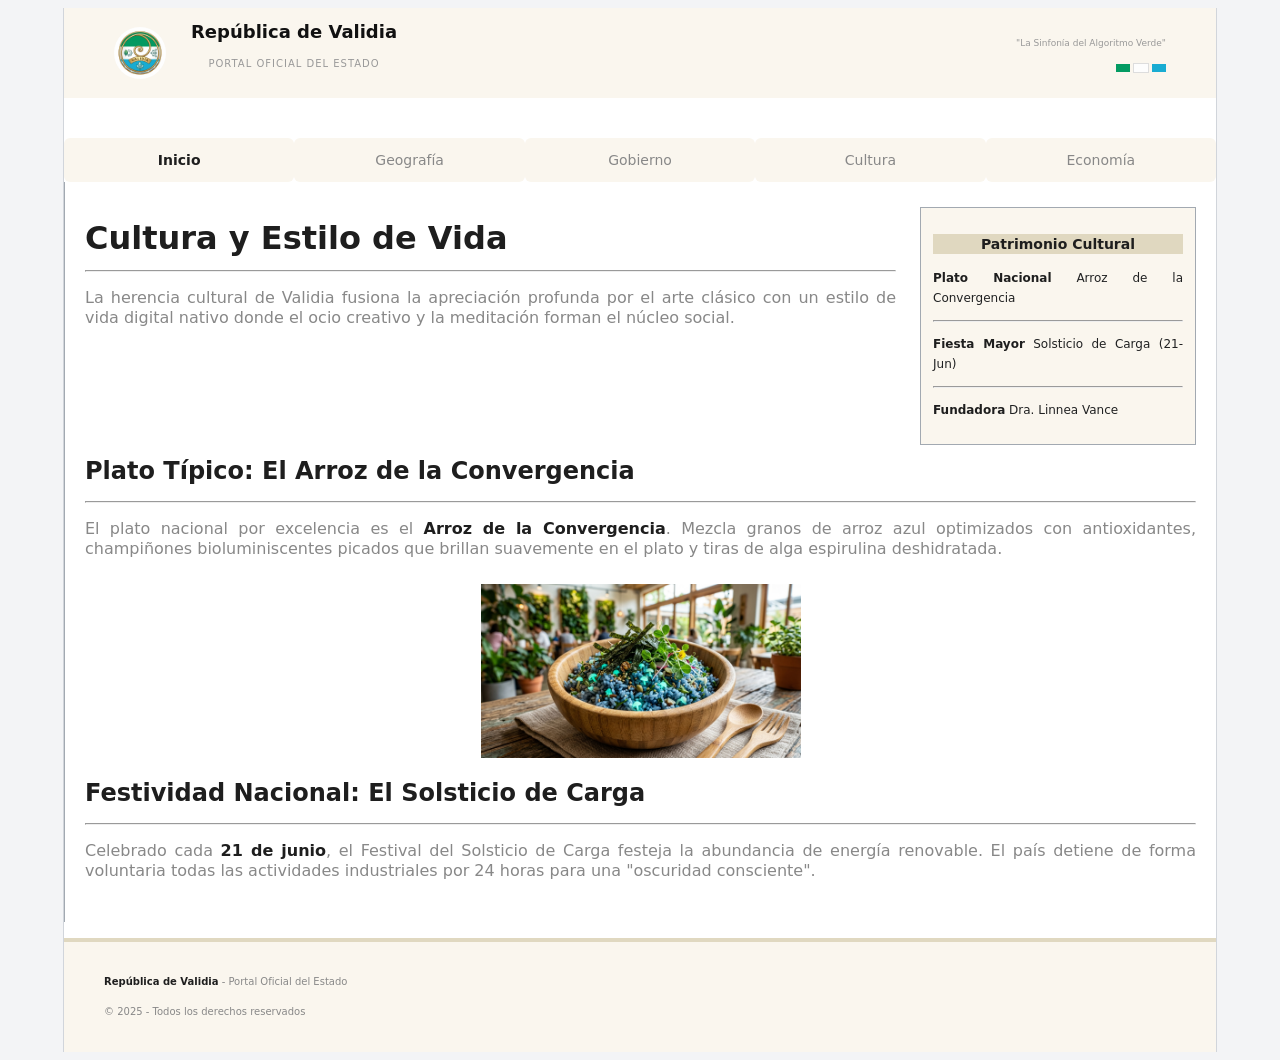
==== culture.html @ 1cc594e9 "merged dev with feature/index culture" ====
<!DOCTYPE html>
<html lang="es">
<head>
    <meta charset="UTF-8">
    <meta name="viewport" content="width=device-width, initial-scale=1.0">
    <link rel="stylesheet" href="styles/styles.css">
    <link rel="stylesheet" href="styles/indexCulture.css">
    <title>Proyecto: Imaginary Country</title>
</head>

<body>

    <div class="containerMain"> 

        <header class="header">

            <div class="logo">
                <img src="images/validiaCoat.png" alt="Logo de la República de Validia">
            </div>

            <div class="info">
                <h1>República de Validia</h1>
                <p>PORTAL OFICIAL DEL ESTADO</p>
            </div>

            <div class="derecha">
                <span>"La Sinfonía del Algoritmo Verde"</span>
                <div class="bandera">
                    <span></span>
                    <span></span>
                    <span></span>
                </div>
            </div>

        </header>

        

            <nav class="navBar">
                <a href="index.html" class="item"> <span class="highlight">Inicio</span> </a>
                <a href="geography.html" class="item">Geografía</a>
                <a href="gov.html" class="item">Gobierno</a>
                <a href="culture.html" class="item">Cultura</a>
                <a href="economy.html" class="item">Economía</a>
            </nav>


            <main>

                <div class="infobox">
            <h3 class="highlight">Patrimonio Cultural</h3>
            <p><span class="highlight">Plato Nacional</span> Arroz de la Convergencia</p>
            <hr>
            <p><span class="highlight">Fiesta Mayor</span> Solsticio de Carga (21-Jun)</p>
            <hr>
            <p><span class="highlight">Fundadora</span> Dra. Linnea Vance</p>
            </div>

            <h1>
                <span class="highlight">Cultura y Estilo de Vida</span>
            </h1>
        
            <hr>
        
            <p>
                La herencia cultural de Validia fusiona la apreciación profunda por el arte clásico con un estilo de vida digital nativo donde el ocio creativo y la meditación forman el núcleo social.
            </p>
        
            <h2>
                <span class="highlight">Plato Típico: El Arroz de la Convergencia</span>
            </h2>
        
            <hr>
        
            <p>
                El plato nacional por excelencia es el <span class="highlight">Arroz de la Convergencia</span>. Mezcla granos de arroz azul optimizados con antioxidantes, champiñones bioluminiscentes picados que brillan suavemente en el plato y tiras de alga espirulina deshidratada.
            </p>
        
            <img class="typicalDish" src="images/typicalDish.png" alt="Un tazón de madera con arroz de color azul brillante, decorado con algas nori, brotes verdes y pequeños hongos bioluminiscentes, sobre una mesa rústica.">
        
            <h2>
                <span class="highlight">Festividad Nacional: El Solsticio de Carga</span>
            </h2>
        
            <hr>
        
            <p>
                Celebrado cada <span class="highlight">21 de junio</span>, el Festival del Solsticio de Carga festeja la abundancia de energía renovable. El país detiene de forma voluntaria todas las actividades industriales por 24 horas para una "oscuridad consciente".
            </p>

            </main>
        

        <footer>
                <p>
                    <span class="highlight">República de Validia</span> - Portal Oficial del Estado
                </p>
                <p>
                    &copy; 2025 - Todos los derechos reservados
                </p>
        </footer>
    </div>
    
</body>
</html>
---- styles/styles.css ----
header {
    text-align: center;
    margin-bottom: 40px;
}

body {
    background-color: #f3f4f6;   
    color: #111827;               
    font-family: ui-sans-serif, system-ui, sans-serif; 
    font-size: 0.875rem;          
    line-height: 1.25rem;
    -webkit-font-smoothing: antialiased;
    -moz-osx-font-smoothing: grayscale;
}

.containerMain {
  max-width: 72rem;             /* max-w-6xl → 1152px */
  margin-left: auto;            /* mx-auto */
  margin-right: auto;
  background-color: #ffffff;    /* bg-white */
  min-height: 100vh;            /* min-h-screen */
  border-left: 1px solid #d1d5db;  /* border-x border-gray-300 */
  border-right: 1px solid #d1d5db;
  display: flex;                /* flex */
  flex-direction: column;       /* flex-col (por defecto en móvil) */
}

/* flex-row → a partir de 768px, dirección horizontal */
@media (min-width: 768px) {
  .container-main {
    flex-direction: row;
  }
}

.header {
    height: 90px;
    background: #FAF6EE;
    display: flex;
    align-items: center;
    padding: 0 50px;
    box-sizing: border-box;
}


/* círculo del logo */
.logo {

    width: 52px;
    height: 52px;
    border-radius: 50%;
    overflow: hidden;
    margin-right: 25px;

}

.logo img {
    width: 100%;
    height: 100%;
    object-fit: cover;
}

.info h1 {

    margin: 0;
    font-size: 18px;
    color: #111;
    font-weight: bold;
}

.info p {

    margin-top: 12px;
    font-size: 10px;
    color: #999;
    letter-spacing: 1px;

}


.derecha {

    margin-left: auto;
    display: flex;
    flex-direction: column;
    align-items: flex-end;
    gap: 10px;

}


.derecha span {

    font-size: 9px;
    color: #999;

}

.bandera {

    display: flex;
    gap: 3px;
    align-items: center;

}


.bandera span {

    width: 14px;
    height: 8px;
    display: block;

}


/* Verde */
.bandera span:nth-child(1) {

    background: #039b62;

}


/* Blanco */
.bandera span:nth-child(2) {

    background: #fdfdfd;
    border: 1px solid #ddd;

}



.bandera span:nth-child(3) {
    background: #19acd2;
}

.navBar {
    display: flex;
    justify-content: space-between;
    align-items: center;
}

.item{
    flex: 1;
    text-align: center;
    padding: 12px 0;
    background-color: #FAF6EE;
    color: #888888;
    text-decoration: none;
    border-radius: 6px;
    transition: all 0.25s ease;
}

.item:hover {
    background-color: rgb(215, 216, 216);
    transform: translateY(-7px);
    text-decoration: underline;
    text-decoration-color: rgb(179, 213, 235);
}

footer {
    background-color: #FAF6EE;
    font-family: var(--font-family);
    font-size: 10px;
    color: #888888;
    padding: 20px 40px;
    border-top: 4px solid #E0D8C0;
}

.highlight {
    font-weight: bold;
    color: #1E1E1E;
}

.articulo {
  flex: 1;
  min-width: 0;
}

.pagina {
  display: flex;
  flex-direction: row;
  align-items: flex-start; 
  gap: 24px;
  max-width: 960px; 
  margin: 24px auto;
  padding: 0 16px;
}

.infoboxMainImageContainer {
  width: 180px;
  height: 108px;
  display: flex;
  flex-direction: column;  
}

.infobox {
  width: 280px;
  flex-shrink: 0;
  border: 1px solid #a2a9b1;
  background-color: #ffffff;
  font-size: 13px;
  color: #202122;
  align-self: flex-start;
}
 
.infoboxTitle {
  background-color: #FAF6EE;
  text-align: center;
  font-weight: bold;
  font-size: 14px;
  padding: 6px 8px;
  border-bottom: 1px solid #a2a9b1;
}
 
.infoboxImage {
  display: flex;
  justify-content: center;  
  padding: 12px 0;
  border-bottom: 1px solid #a2a9b1;
}

.infoboxTable {
  width: 100%;
  border-collapse: collapse;
}
 
.infoboxTable tr {
  border-bottom: 1px solid #eaecf0;
}
 
.infoboxTable tr:last-child {
  border-bottom: none;
}
---- styles/indexCulture.css ----
main{
    font-family: var(--font-family);
    font-size: 16px;
    color: #888888;
    text-align: justify;
    margin-bottom: 16px;
    border-left: 1px solid #a2a9b1;
    padding: 25px 20px;
}

.typicalDish{
    display: block;
    margin: 25px auto;
    max-width: 320px;
}

.infobox {
    float: right;
    width: 250px;
    margin: 0 0 16px 24px;
    padding: 12px;
    border: 1px solid #a2a9b1;
    font-size: 12px;
    background-color: #FAF6EE;
}

h3{
    background-color: #E0D8C0;
    text-align: center;
    font-size: 14px;
}

h2{
    clear: right;
}
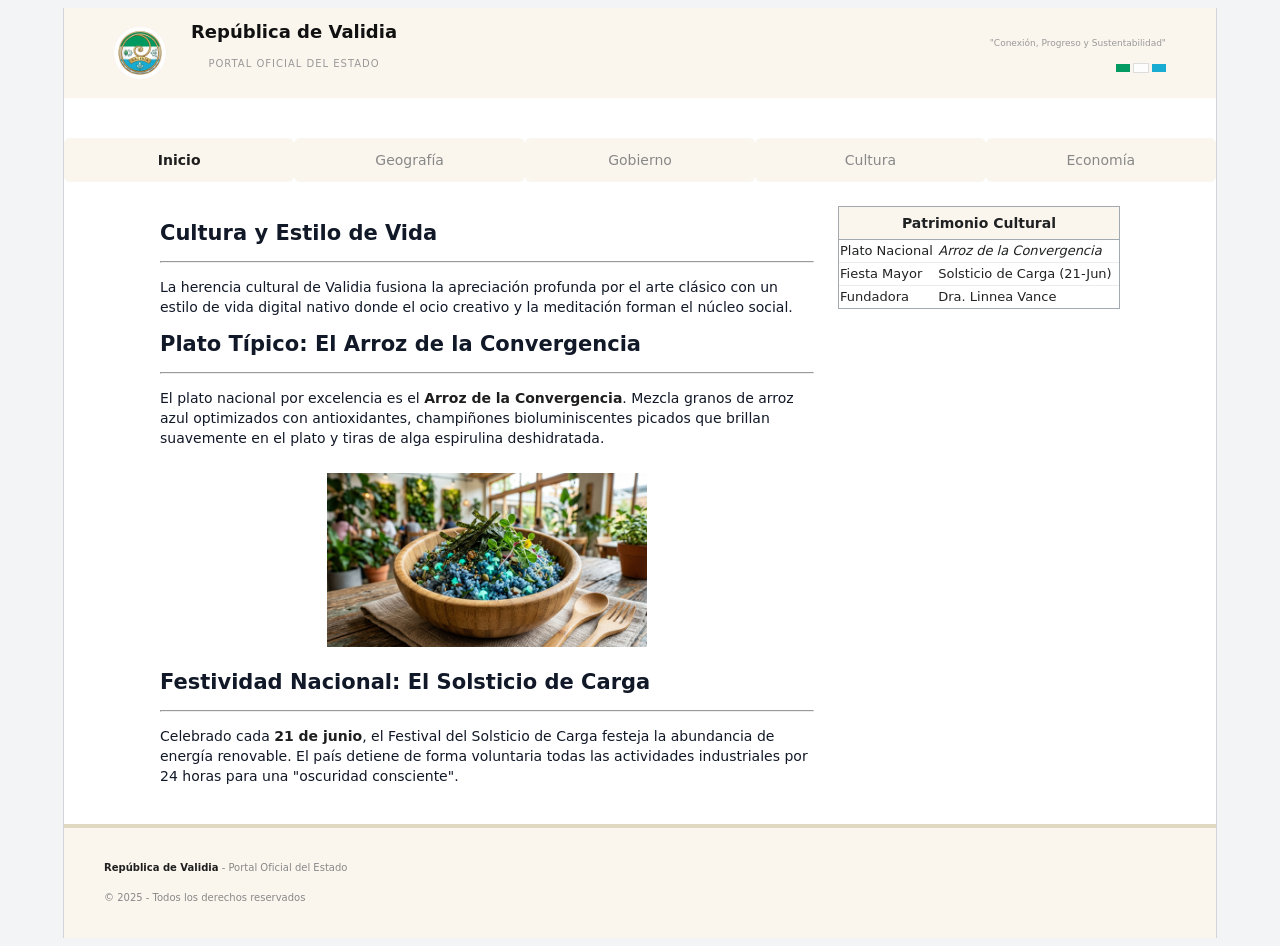
==== commit cb0e5299: "style: remove individual css and unify styles" ====
--- a/culture.html
+++ b/culture.html
@@ -4,101 +4,90 @@
     <meta charset="UTF-8">
     <meta name="viewport" content="width=device-width, initial-scale=1.0">
     <link rel="stylesheet" href="styles/styles.css">
-    <link rel="stylesheet" href="styles/indexCulture.css">
+    <link rel="stylesheet" href="styles/indexTextContent.css">
     <title>Proyecto: Imaginary Country</title>
 </head>
 
 <body>
-
     <div class="containerMain"> 
-
         <header class="header">
-
             <div class="logo">
                 <img src="images/validiaCoat.png" alt="Logo de la República de Validia">
             </div>
-
             <div class="info">
                 <h1>República de Validia</h1>
                 <p>PORTAL OFICIAL DEL ESTADO</p>
             </div>
-
             <div class="derecha">
-                <span>"La Sinfonía del Algoritmo Verde"</span>
+                <span>"Conexión, Progreso y Sustentabilidad"</span>
                 <div class="bandera">
                     <span></span>
                     <span></span>
                     <span></span>
                 </div>
             </div>
-
         </header>
 
-        
+        <nav class="navBar">
+            <a href="index.html" class="item"> <span class="highlight">Inicio</span> </a>
+            <a href="geography.html" class="item">Geografía</a>
+            <a href="gov.html" class="item">Gobierno</a>
+            <a href="culture.html" class="item">Cultura</a>
+            <a href="economy.html" class="item">Economía</a>
+        </nav>
 
-            <nav class="navBar">
-                <a href="index.html" class="item"> <span class="highlight">Inicio</span> </a>
-                <a href="geography.html" class="item">Geografía</a>
-                <a href="gov.html" class="item">Gobierno</a>
-                <a href="culture.html" class="item">Cultura</a>
-                <a href="economy.html" class="item">Economía</a>
-            </nav>
-
-
-            <main>
-
-                <div class="infobox">
-            <h3 class="highlight">Patrimonio Cultural</h3>
-            <p><span class="highlight">Plato Nacional</span> Arroz de la Convergencia</p>
+    <main class="pagina">
+        <article class="articulo">
+            <div>
+                <h1>Cultura y Estilo de Vida</h1>
+            </div>
             <hr>
-            <p><span class="highlight">Fiesta Mayor</span> Solsticio de Carga (21-Jun)</p>
-            <hr>
-            <p><span class="highlight">Fundadora</span> Dra. Linnea Vance</p>
-            </div>
-
-            <h1>
-                <span class="highlight">Cultura y Estilo de Vida</span>
-            </h1>
-        
-            <hr>
-        
             <p>
                 La herencia cultural de Validia fusiona la apreciación profunda por el arte clásico con un estilo de vida digital nativo donde el ocio creativo y la meditación forman el núcleo social.
             </p>
-        
-            <h2>
-                <span class="highlight">Plato Típico: El Arroz de la Convergencia</span>
-            </h2>
-        
+            <h2>Plato Típico: El Arroz de la Convergencia</h2>
             <hr>
-        
             <p>
                 El plato nacional por excelencia es el <span class="highlight">Arroz de la Convergencia</span>. Mezcla granos de arroz azul optimizados con antioxidantes, champiñones bioluminiscentes picados que brillan suavemente en el plato y tiras de alga espirulina deshidratada.
             </p>
-        
             <img class="typicalDish" src="images/typicalDish.png" alt="Un tazón de madera con arroz de color azul brillante, decorado con algas nori, brotes verdes y pequeños hongos bioluminiscentes, sobre una mesa rústica.">
-        
             <h2>
-                <span class="highlight">Festividad Nacional: El Solsticio de Carga</span>
+                Festividad Nacional: El Solsticio de Carga
             </h2>
-        
             <hr>
-        
+                <p>
+                    Celebrado cada <span class="highlight">21 de junio</span>, el Festival del Solsticio de Carga festeja la abundancia de energía renovable. El país detiene de forma voluntaria todas las actividades industriales por 24 horas para una "oscuridad consciente".
+                </p>
+        </article>
+
+    <aside class="infobox">
+        <div class="infoboxTitle">Patrimonio Cultural</div>
+        <table class="infoboxTable">
+            <tr>
+                <td class="infoboxTag">Plato Nacional</td>
+                <td class="infoboxValue"><em>Arroz de la Convergencia</em></td>
+                </tr>
+            <tr>
+                <td class="infoboxTag">Fiesta Mayor</td>
+                <td class="infoboxValue">Solsticio de Carga (21-Jun)</a></td>
+            </tr>
+            <tr>
+                <td class="infoboxTag">Fundadora</td>
+                <td class="infoboxValue">Dra. Linnea Vance</td>
+            </tr>
+        </table>
+    </aside>
+
+    </main>
+
+    <footer>
             <p>
-                Celebrado cada <span class="highlight">21 de junio</span>, el Festival del Solsticio de Carga festeja la abundancia de energía renovable. El país detiene de forma voluntaria todas las actividades industriales por 24 horas para una "oscuridad consciente".
+                <span class="highlight">República de Validia</span> - Portal Oficial del Estado
             </p>
-
-            </main>
-        
-
-        <footer>
-                <p>
-                    <span class="highlight">República de Validia</span> - Portal Oficial del Estado
-                </p>
-                <p>
-                    &copy; 2025 - Todos los derechos reservados
-                </p>
-        </footer>
+            <p>
+                &copy; 2025 - Todos los derechos reservados
+            </p>
+    </footer>
     </div>
     
 </body>
--- a/styles/styles.css
+++ b/styles/styles.css
@@ -232,4 +232,10 @@
  
 .infoboxTable tr:last-child {
   border-bottom: none;
+}
+
+.typicalDish {
+    display: block;
+    margin: 25px auto;
+    max-width: 320px;
 }
--- a/styles/indexTextContent.css
+++ b/styles/indexTextContent.css
@@ -0,0 +1,5 @@
+.nationalAnthem{
+    border-left: 4px solid #e0d8c0eb;
+    padding-left: 10px;
+    background-color: #d4d4d353;
+}
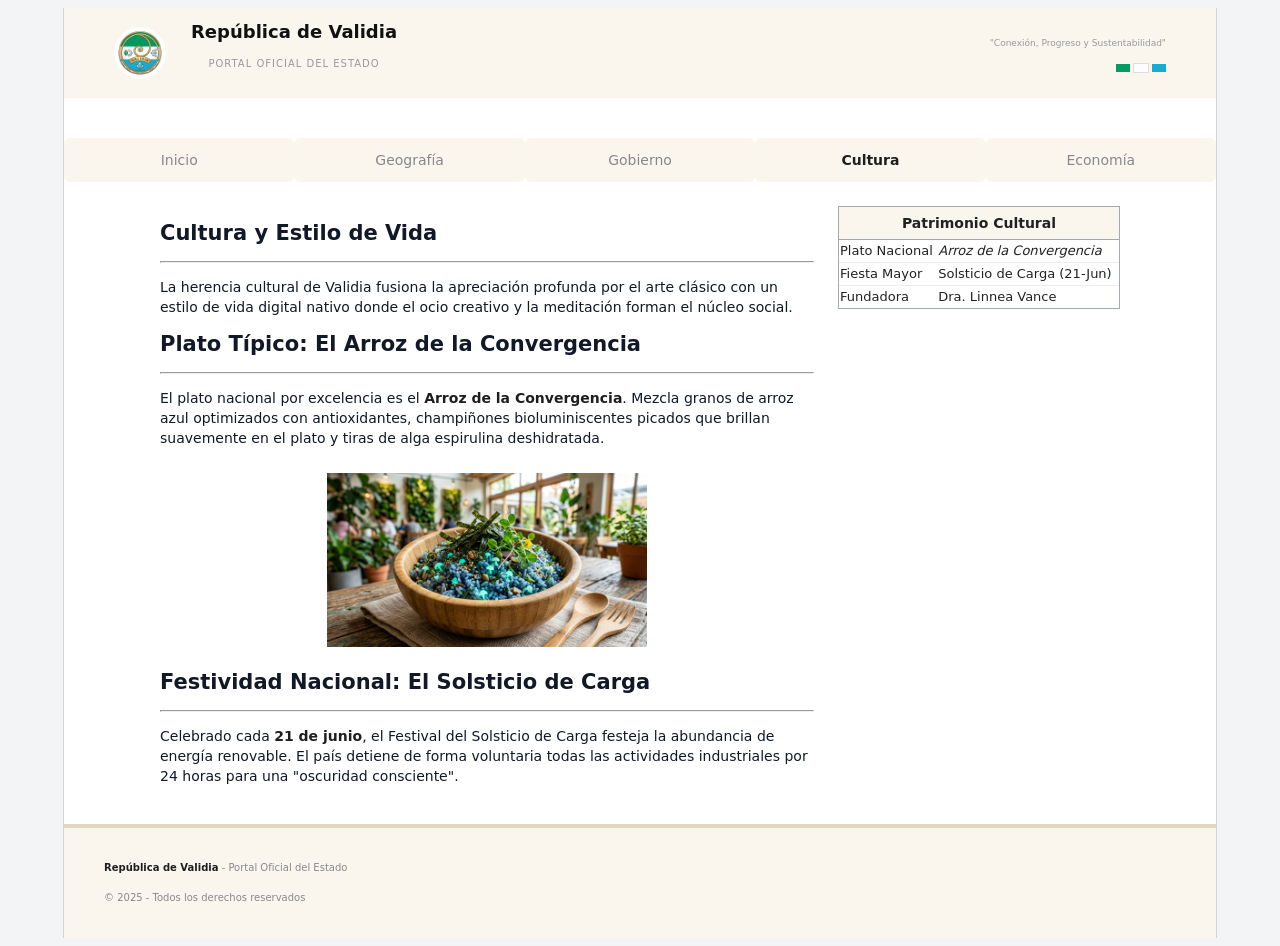
==== commit 10ffba11: "fix: added span to current page" ====
--- a/culture.html
+++ b/culture.html
@@ -29,10 +29,10 @@
         </header>
 
         <nav class="navBar">
-            <a href="index.html" class="item"> <span class="highlight">Inicio</span> </a>
+            <a href="index.html" class="item"> Inicio </a>
             <a href="geography.html" class="item">Geografía</a>
             <a href="gov.html" class="item">Gobierno</a>
-            <a href="culture.html" class="item">Cultura</a>
+            <a href="culture.html" class="item"> <span class="highlight"> Cultura </span> </a>
             <a href="economy.html" class="item">Economía</a>
         </nav>
 
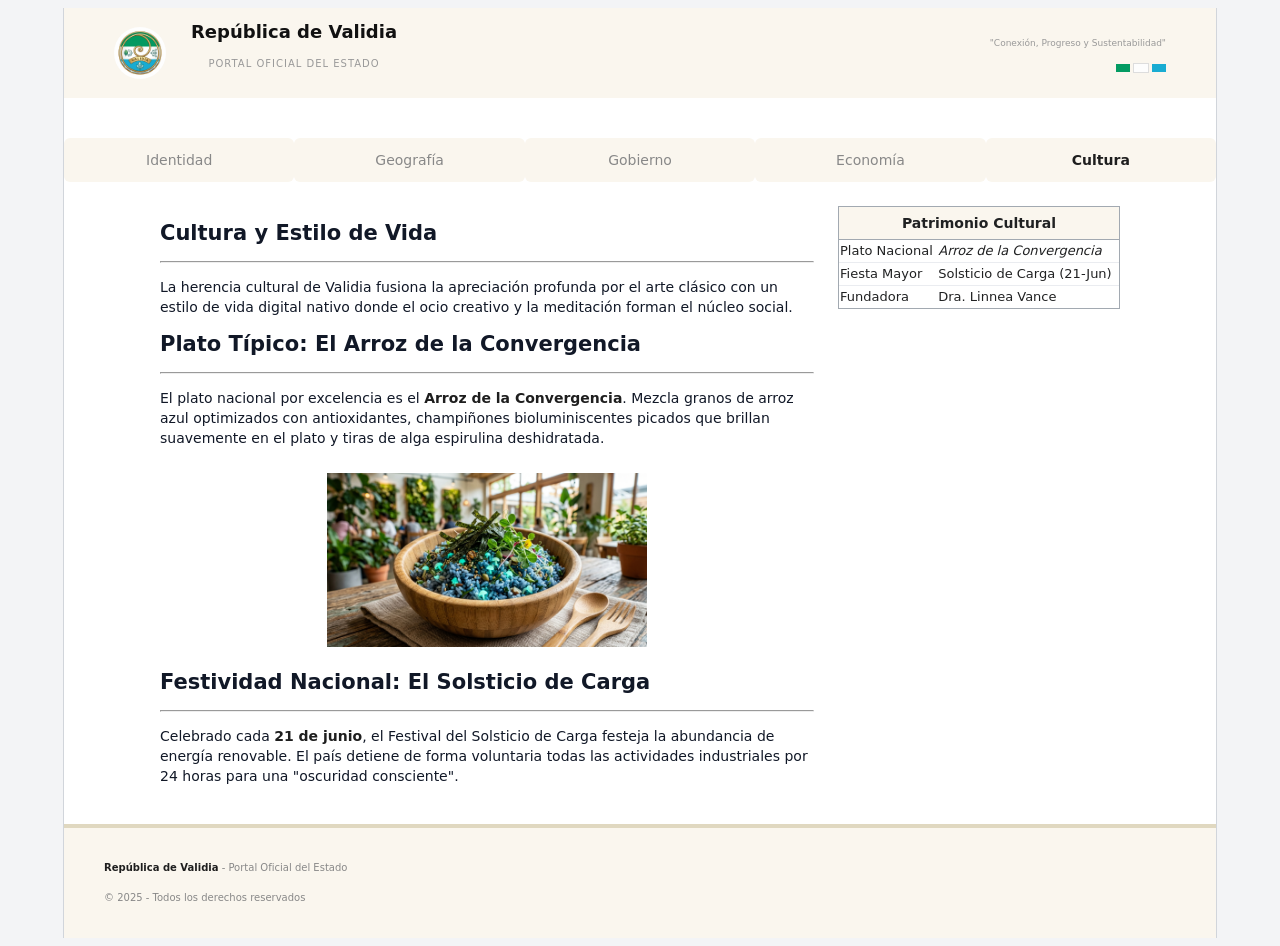
==== commit 625e7823: "fix: change nav menu order. Added "nivel tecnológico" on economy.html" ====
--- a/culture.html
+++ b/culture.html
@@ -29,11 +29,11 @@
         </header>
 
         <nav class="navBar">
-            <a href="index.html" class="item"> Inicio </a>
+            <a href="index.html" class="item"> Identidad </a>
             <a href="geography.html" class="item">Geografía</a>
             <a href="gov.html" class="item">Gobierno</a>
+            <a href="economy.html" class="item">Economía</a>
             <a href="culture.html" class="item"> <span class="highlight"> Cultura </span> </a>
-            <a href="economy.html" class="item">Economía</a>
         </nav>
 
     <main class="pagina">
--- a/styles/styles.css
+++ b/styles/styles.css
@@ -189,10 +189,16 @@
 }
 
 .infoboxMainImageContainer {
-  width: 180px;
-  height: 108px;
-  display: flex;
-  flex-direction: column;  
+  width: 100%;
+  height: auto; 
+  padding: 0 12px;
+  box-sizing: border-box;
+}
+
+.infoboxMainImageContainer img {
+    width: 100%;
+    height: auto;
+    object-fit: contain;
 }
 
 .infobox {
